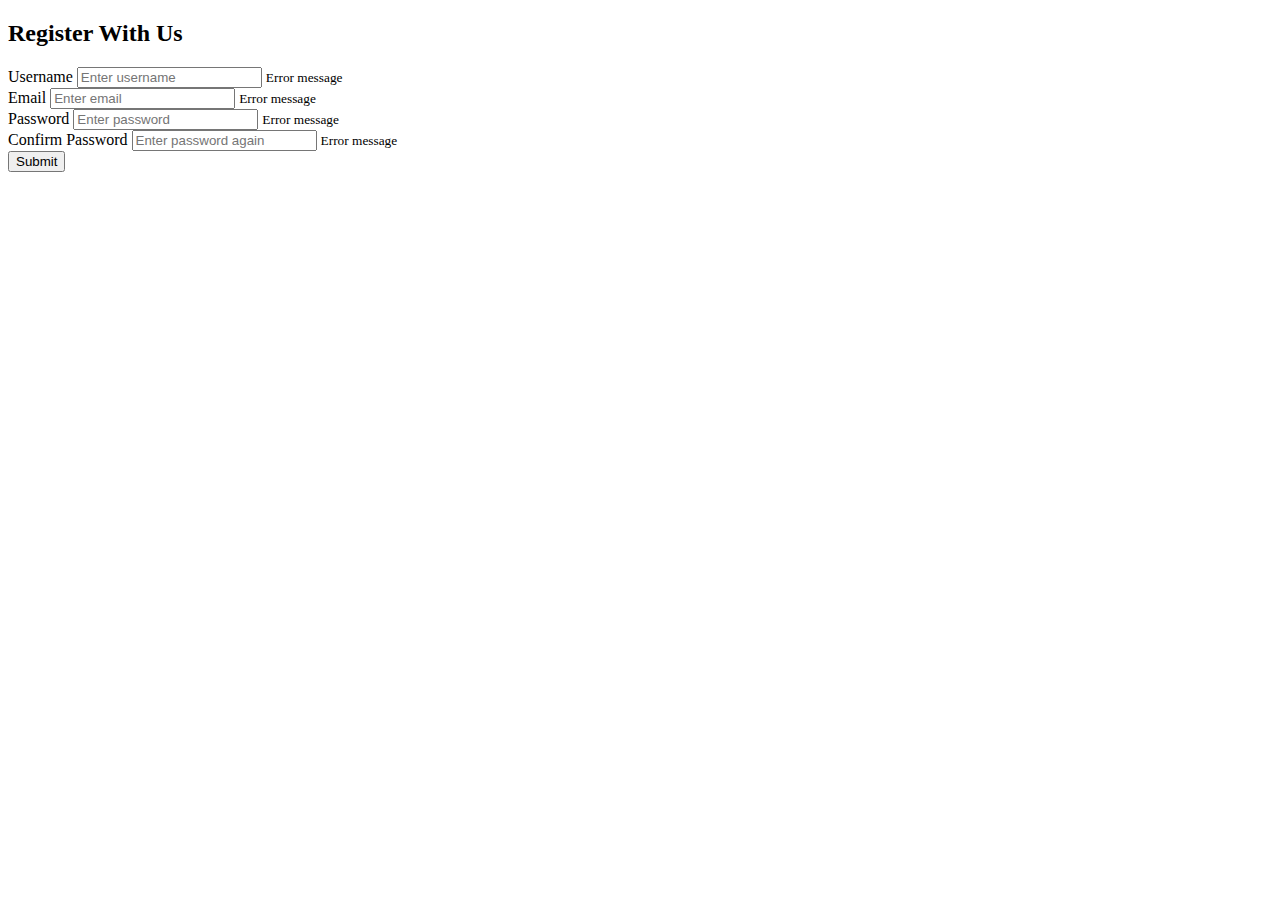
==== BasicValidation/index.html @ d7fd1333 "form html" ====
<!DOCTYPE html>
<html lang="en">

<head>
    <meta charset="UTF-8">
    <meta http-equiv="X-UA-Compatible" content="IE=edge">
    <meta name="viewport" content="width=device-width, initial-scale=1.0">
    <link rel="stylesheet" href="style.css">
    <title>Form Validator</title>
</head>

<body>
    <div class="container">
        <form id="form" class="form">
            <h2> Register With Us</h2>
            <div class="formcontrol">
                <label for="username">Username</label>
                <input type="text" id="username" placeholder="Enter username">
                <small>Error message</small>
            </div>
            <div class="formcontrol">
                <label for="email">Email</label>
                <input type="text" id="email" placeholder="Enter email">
                <small>Error message</small>
            </div>
            <div class="formcontrol">
                <label for="password">Password</label>
                <input type="password" id="password" placeholder="Enter password">
                <small>Error message</small>
            </div>
            <div class="formcontrol">
                <label for="password2">Confirm Password</label>
                <input type="password" id="password2" placeholder="Enter password again">
                <small>Error message</small>
 
            </div>
            <button>Submit</button>
        </form>
    </div>

    <script src="script2.js"></script>
</body>

</html>
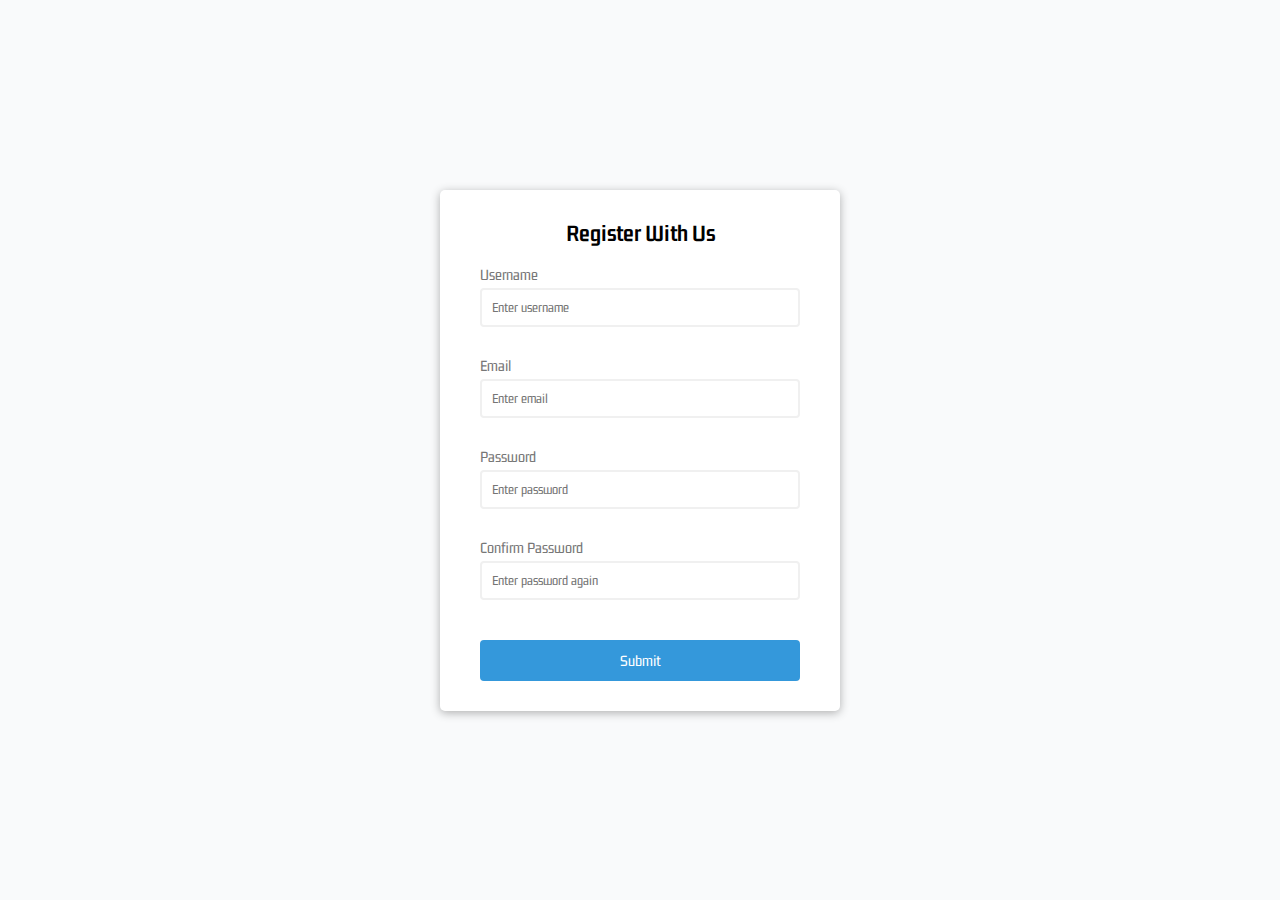
==== commit f2ea1993: "script linked adjusted" ====
--- a/BasicValidation/index.html
+++ b/BasicValidation/index.html
@@ -38,7 +38,7 @@
         </form>
     </div>
 
-    <script src="script2.js"></script>
+    <script src="script.js"></script>
 </body>
 
 </html>--- a/BasicValidation/style.css
+++ b/BasicValidation/style.css
@@ -0,0 +1,102 @@
+@import url('https://fonts.googleapis.com/css2?family=Gemunu+Libre:wght@300&display=swap');
+
+
+/* using * before curly brackets stlyes everything */
+* {
+    box-sizing: border-box;
+}
+
+body {
+    background-color: #f9fafb;
+    font-family: 'Gemunu Libre', sans-serif;
+    /* to center everything */
+    display: flex;
+    align-items: center;
+    justify-content: center;
+    min-height: 100vh;
+    margin: 0;
+}
+
+.container {
+    background-color:#fff;
+    border-radius: 5px;
+    box-shadow: 0 2px 10px rgba(0, 0, 0, 0.3);
+    width: 400px;
+
+}
+
+h2 {
+    text-align: center;
+    margin: 0 0 20px;
+}
+
+.form {
+    padding: 30px 40px;
+}
+
+.formcontrol {
+    margin-bottom: 10px;
+    padding-bottom: 20px;
+    /* using position relative because we eventually want to have the error messages as display: absolute. Since the error message is within the formcontrol- the formcontrol (aka its parent) must be relative */
+    position: relative;
+}
+
+.formcontrol label {
+    color: #777;
+    /* labels are display: inline by defult- so to get label on its own line, we use block */
+    display: block;
+    margin-bottom: 5px;
+}
+
+.formcontrol input {
+    font-family: 'Gemunu Libre', sans-serif;
+    border: 2px solid #f0f0f0;
+    border-radius: 4px;
+    display: block;
+    width: 100%;
+    padding: 10px;
+    font-size: 14px;
+}
+
+/* to get rid of blue glow around input field when clicked, use outline:0. To change color of field when clicked, use border-color */
+.formcontrol input:focus {
+    outline: 0;
+    border-color: #777;
+}
+
+/* to change the border color state pending on if there is an error or not with user input. if the form control has a class of .success, green will be used, if it includes the class of .error, red will be used. These classes are added dynamically from JS  */
+.formcontrol.success input {
+    border-color: #2ecc71;
+}
+
+.formcontrol.error input {
+    border-color: #e74c3c;
+}
+
+.formcontrol small {
+    color: #e74c3c;
+    position: absolute;
+    bottom: 0;
+    left: 0;
+    /* use this instead of display: none b/c display:none will collapse anything around it, whereas this will just make it invisible and keep all placements */
+    visibility: hidden;
+}
+
+/* to show the small error message when its needed */
+.formcontrol.error small {
+    visibility: visible;
+}
+
+.form button {
+    cursor: pointer;
+    background-color: #3498db;
+    border: 2px solid #3498db;
+    border-radius: 4px;
+    color: #fff;
+    display: block;
+    font-size: 16px;
+    padding: 10px;
+    margin-top: 20px;
+    font-family: 'Gemunu Libre', sans-serif;
+    width: 100%;
+}    